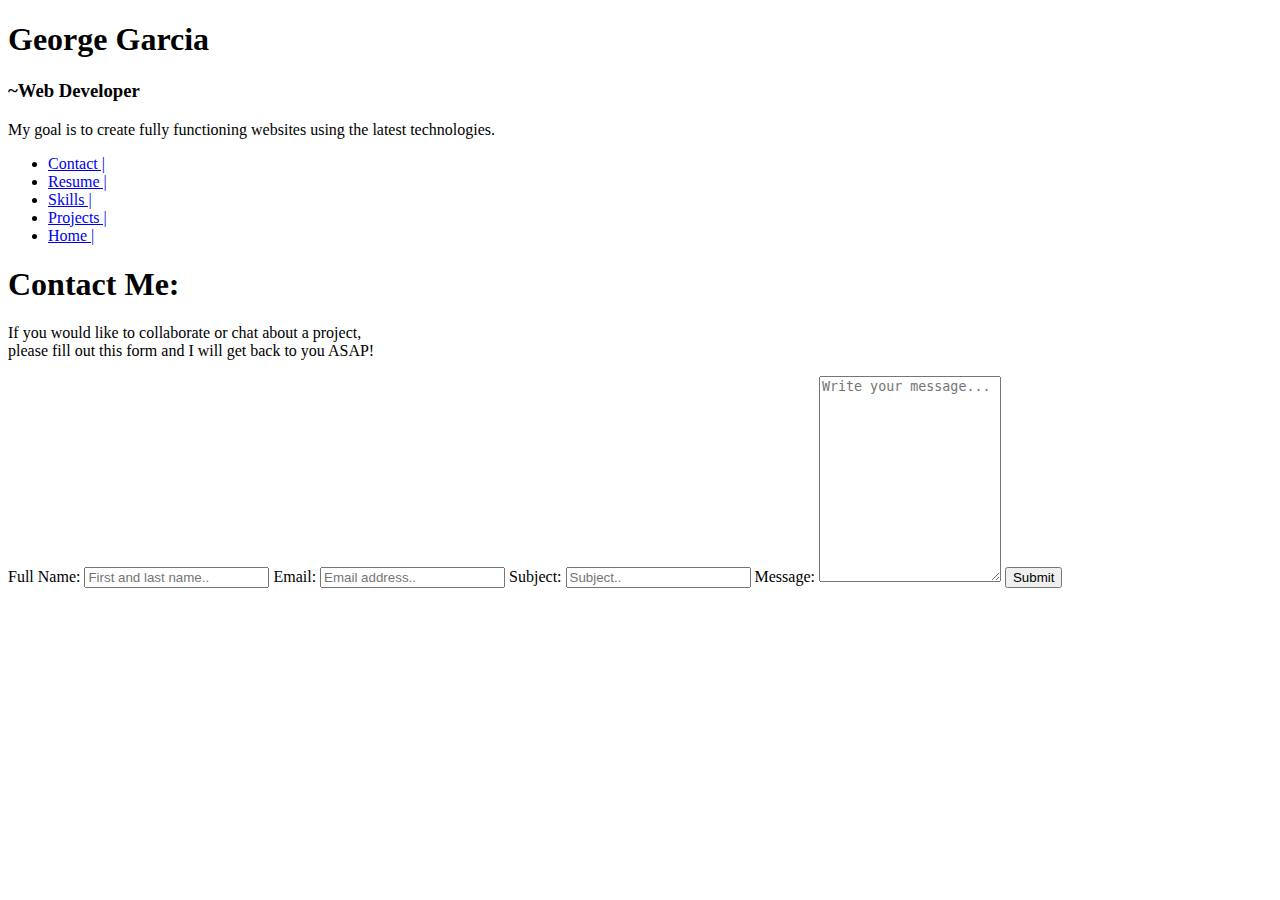
==== portfolio_html/contact.html @ b1c1ea91 "first commit" ====
<!DOCTYPE html>
<html lang="eng">
    <head>
        <meta charset="utf-8">
        <title>George Garcia | Portfolio | Contact </title>
        <link rel="stylesheet" href="/Users/ggarcia/Desktop/Coding Temple/portfolio_project/portfolio_css/contact.css" type="text/css">
        <meta name="viewport" content="width=device-width, initial-scale=1.0">
    </head>
    <body>
        <div class="header">
            <h1>George Garcia</h1>
            <h3 id="title">~Web Developer</h3>
            <p id="objective">My goal is to create fully functioning websites using the latest technologies.</p>
        </div>      
        <div class="topnav">
            <ul id="navbar"> 
                <li><a href="/Users/ggarcia/Desktop/Coding Temple/portfolio_project/portfolio_html/contact.html" class="active">Contact |</a></li>
                <li><a href="/Users/ggarcia/Desktop/Coding Temple/portfolio_project/portfolio_html/resume.html">Resume |</a></li>
                <li><a href="/Users/ggarcia/Desktop/Coding Temple/portfolio_project/portfolio_html/skills.html">Skills |</a></li>
                <li><a href="/Users/ggarcia/Desktop/Coding Temple/portfolio_project/portfolio_html/projects.html">Projects |</a></li>
                <li><a href="/Users/ggarcia/Desktop/Coding Temple/portfolio_project/portfolio_html/index.html">Home |</a></li>
            </ul>
        </div>  
        <div class="top">
            <h1>Contact Me:</h1>
            <p>If you would like to collaborate or chat about a project, <br> please fill out this form and I will 
                get back to you ASAP!
            </p>
        </div>
       <div class="box">
            <div class="contact">
                <form action="action_page.php">
                    <label for="fname">Full Name:</label>
                        <input type="text" id="fname" name="firstname" placeholder="First and last name..">
                    <label for="email">Email:</label>
                    <input type="text" id="email" name="email" placeholder="Email address..">
                    <label for="subject">Subject:</label>
                        <input type="text" id="subject" name="subject" placeholder="Subject..">
                    <label for="message">Message:</label>
                     <textarea id="message" name="message" placeholder="Write your message..." style="height:200px"></textarea>
                    <input type="submit" value="Submit">
                </form>
            </div>
        </div>
    </body>
</html>
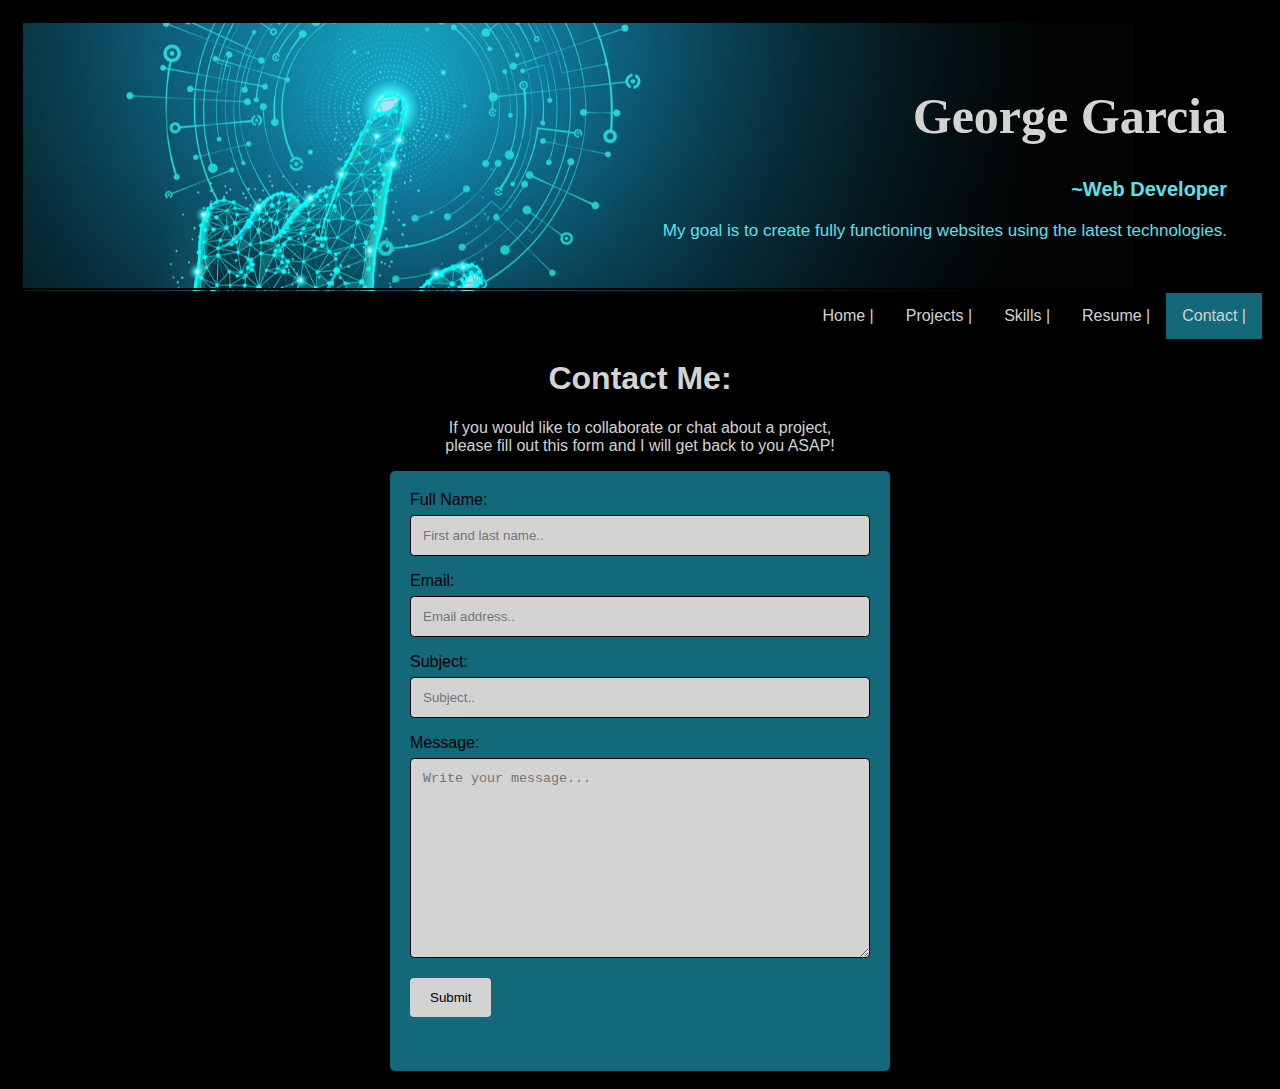
==== commit 2a50f31b: "fixed all file links" ====
--- a/portfolio_html/contact.html
+++ b/portfolio_html/contact.html
@@ -3,7 +3,7 @@
     <head>
         <meta charset="utf-8">
         <title>George Garcia | Portfolio | Contact </title>
-        <link rel="stylesheet" href="/Users/ggarcia/Desktop/Coding Temple/portfolio_project/portfolio_css/contact.css" type="text/css">
+        <link rel="stylesheet" href="../portfolio_css/contact.css" type="text/css">
         <meta name="viewport" content="width=device-width, initial-scale=1.0">
     </head>
     <body>
@@ -14,11 +14,11 @@
         </div>      
         <div class="topnav">
             <ul id="navbar"> 
-                <li><a href="/Users/ggarcia/Desktop/Coding Temple/portfolio_project/portfolio_html/contact.html" class="active">Contact |</a></li>
-                <li><a href="/Users/ggarcia/Desktop/Coding Temple/portfolio_project/portfolio_html/resume.html">Resume |</a></li>
-                <li><a href="/Users/ggarcia/Desktop/Coding Temple/portfolio_project/portfolio_html/skills.html">Skills |</a></li>
-                <li><a href="/Users/ggarcia/Desktop/Coding Temple/portfolio_project/portfolio_html/projects.html">Projects |</a></li>
-                <li><a href="/Users/ggarcia/Desktop/Coding Temple/portfolio_project/portfolio_html/index.html">Home |</a></li>
+                <li><a href="../portfolio_html/contact.html" class="active">Contact |</a></li>
+                <li><a href="../portfolio_html/resume.html">Resume |</a></li>
+                <li><a href="../portfolio_html/skills.html">Skills |</a></li>
+                <li><a href="../portfolio_html/projects.html">Projects |</a></li>
+                <li><a href="../portfolio_html/index.html">Home |</a></li>
             </ul>
         </div>  
         <div class="top">
--- a/portfolio_css/contact.css
+++ b/portfolio_css/contact.css
@@ -0,0 +1,103 @@
+* {
+    box-sizing: border-box;
+}
+body {
+    font-family: 'Franklin Gothic Medium', 'Arial Narrow', Arial, sans-serif;
+    padding: 10px;
+    background-color: black;
+}
+.header {
+    padding: 30px;
+    text-align: right;
+    background-image: url("../photos/shutterstock_1229824441.png");    background-repeat: no-repeat;
+    background-size: 1111px;
+    border: 5px double;
+}
+.header h1 {
+    font-size: 50px;
+    color: lightgray;
+    font-family: 'Rouge Script', cursive;
+}
+#title {
+    color: #5de0e9;
+    font-size: 20px;
+}
+#objective {
+    text-align: right;
+    font-size: 17px;
+    color: #5de0e9;
+    background-color: transparent;
+}
+ul  {
+    list-style-type: none;
+    margin: 0;
+    padding: 0;
+    overflow: hidden;
+    background-color: black;
+}
+li {
+    float: right;
+}
+li a {
+    display: inline-block;
+    color:lightgray;
+    padding: 14px 16px;
+    margin: auto;
+    text-decoration: none;
+}
+li a:hoover {
+    background-color: honeydew;
+}
+.active {
+    background-color: #136979;
+}
+.contact {
+    border-radius: 5px;
+    background-color: #136979;
+    padding: 20px;
+    color: black;
+    width: 500px;
+    height: 600px;
+  }
+  input[type=text], select, textarea {
+   
+    width: 100%;
+    padding: 12px;
+    border: 1px solid black; 
+    border-radius: 4px; 
+    box-sizing: border-box; 
+    margin-top: 6px; 
+    margin-bottom: 16px; 
+    resize: vertical;
+    background-color: lightgray;
+    color: darkslategray;
+  }
+  input[type=submit] {
+    background-color: lightgray;
+    color: black;
+    padding: 12px 20px;
+    border: none;
+    border-radius: 4px;
+    cursor: pointer;
+  }
+  input[type=submit]:hover {
+    background-color: black;
+    color: white;
+  }
+  div.top {
+    text-align: center;
+    color: lightgray;
+}
+div.box{
+    display: block;
+    text-align: center;
+}
+div.contact{
+    display: inline-block;
+    margin-left: auto;
+    margin-right: auto;
+    text-align: left;
+}
+a:hover{
+    color: #5de0e9;
+}